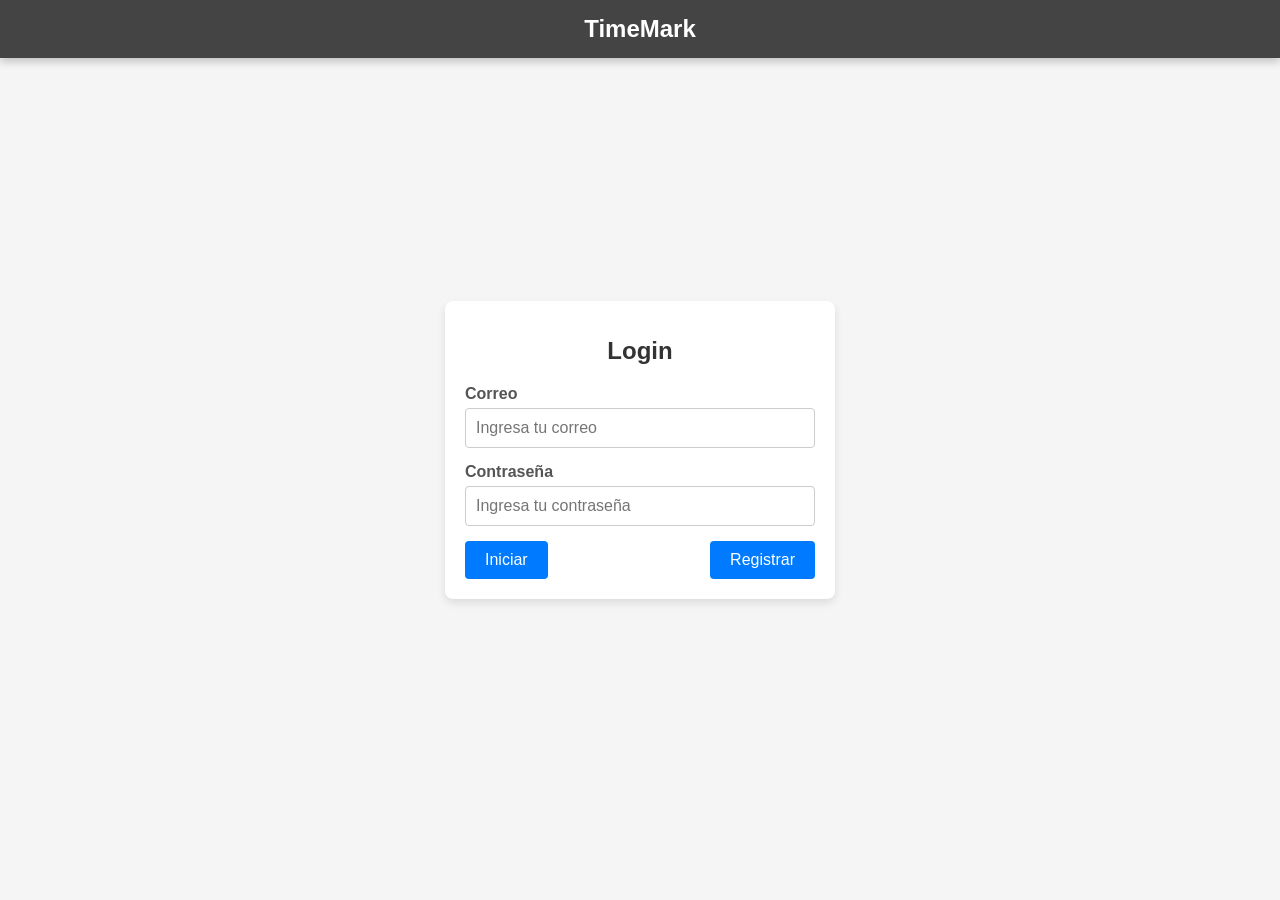
==== Login_emp.html @ 4f846bdd "initial Commit" ====
<!DOCTYPE html>
<html lang="es">
<head>
  <meta charset="UTF-8">
  <meta name="viewport" content="width=device-width, initial-scale=1.0">
  <title>Inicio de Sesión</title>
  <link rel="stylesheet" href="styles2.css">
</head>
<body>
  <div class="ribbon">TimeMark</div> <!-- Cinta superior -->
  <div class="login-container">
    <h1>Login</h1>
    <form action="login.php" method="post">
      <label for="email">Correo</label>
      <input type="email" id="email" name="email" placeholder="Ingresa tu correo" required>
      
      <label for="password">Contraseña</label>
      <input type="password" id="password" name="password" placeholder="Ingresa tu contraseña" required>
      
      <div class="button-group">
        <button type="submit" class="btn">Iniciar</button>
        <button type="button" class="btn" onclick="window.location.href='Registro_emp.html'">Registrar</button>
      </div>
    </form>
  </div>
</body>
</html>
---- styles2.css ----
/* Estilos del formulario de login */
body {
    font-family: Arial, sans-serif;
    background-color: #f5f5f5;
    display: flex;
    justify-content: center;
    align-items: center;
    height: 100vh;
    margin: 0;
  }
  
  .login-container {
    width: 100%;
    max-width: 350px;
    padding: 20px;
    background: #ffffff;
    border-radius: 8px;
    box-shadow: 0 4px 8px rgba(0, 0, 0, 0.1);
  }
  
  h1 {
    text-align: center;
    margin-bottom: 20px;
    font-size: 1.5rem;
    color: #333;
  }
  
  form {
    display: flex;
    flex-direction: column;
  }
  
  label {
    margin-bottom: 5px;
    color: #555;
    font-weight: bold;
  }
  
  input {
    margin-bottom: 15px;
    padding: 10px;
    border: 1px solid #ccc;
    border-radius: 4px;
    font-size: 1rem;
  }
  
  input:focus {
    outline: none;
    border-color: #007bff;
  }
  
  .button-group {
    display: flex;
    justify-content: space-between;
  }
  
  .btn {
    padding: 10px 20px;
    font-size: 1rem;
    color: #fff;
    background-color: #007bff;
    border: none;
    border-radius: 4px;
    cursor: pointer;
  }
  
  .btn:hover {
    background-color: #0056b3;
  }
  
  .btn:active {
    background-color: #004085;
  }
  
  .ribbon {
    width: 100%; /* Cubre todo el ancho */
    background-color: #444; /* Fondo oscuro */
    color: #fff; /* Texto blanco */
    text-align: center;
    padding: 15px 0; /* Espaciado vertical */
    font-size: 24px; /* Tamaño de la fuente grande */
    font-weight: bold; /* Texto en negritas */
    box-shadow: 0 4px 8px rgba(0, 0, 0, 0.2); /* Sombra para destacar */
    position: fixed; /* Fija la cinta en la parte superior */
    top: 0;
    left: 0;
    z-index: 10; /* Se asegura de que esté encima del contenido */
  }
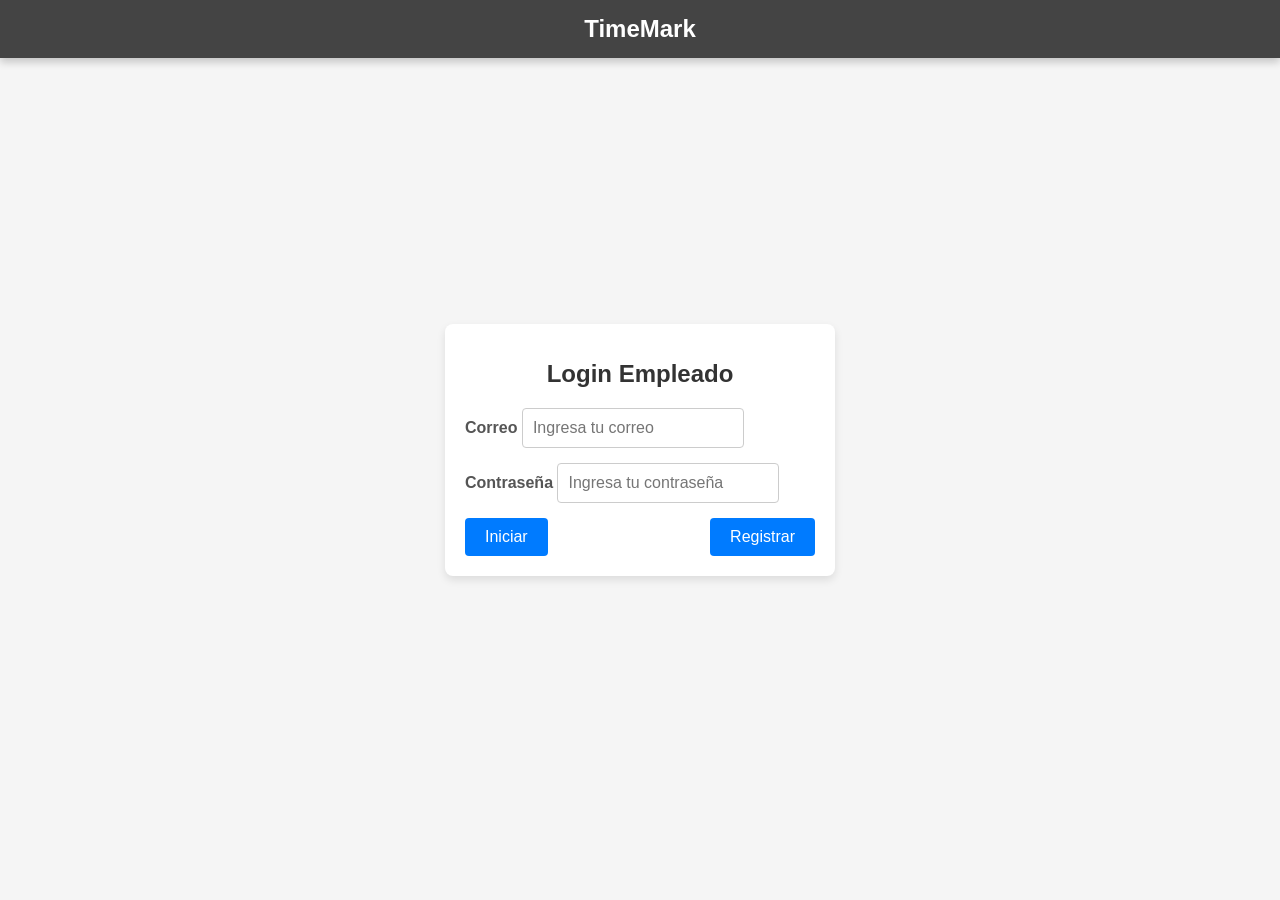
==== commit f4340cce: "Add files via upload" ====
--- a/Login_emp.html
+++ b/Login_emp.html
@@ -9,8 +9,7 @@
 <body>
   <div class="ribbon">TimeMark</div> <!-- Cinta superior -->
   <div class="login-container">
-    <h1>Login</h1>
-    <form action="login.php" method="post">
+    <h1>Login Empleado</h1>
       <label for="email">Correo</label>
       <input type="email" id="email" name="email" placeholder="Ingresa tu correo" required>
       
@@ -18,7 +17,7 @@
       <input type="password" id="password" name="password" placeholder="Ingresa tu contraseña" required>
       
       <div class="button-group">
-        <button type="submit" class="btn">Iniciar</button>
+        <button type="submit" class="btn" onclick="window.location.href='Pantalla_emp.html'">Iniciar</button>
         <button type="button" class="btn" onclick="window.location.href='Registro_emp.html'">Registrar</button>
       </div>
     </form>
